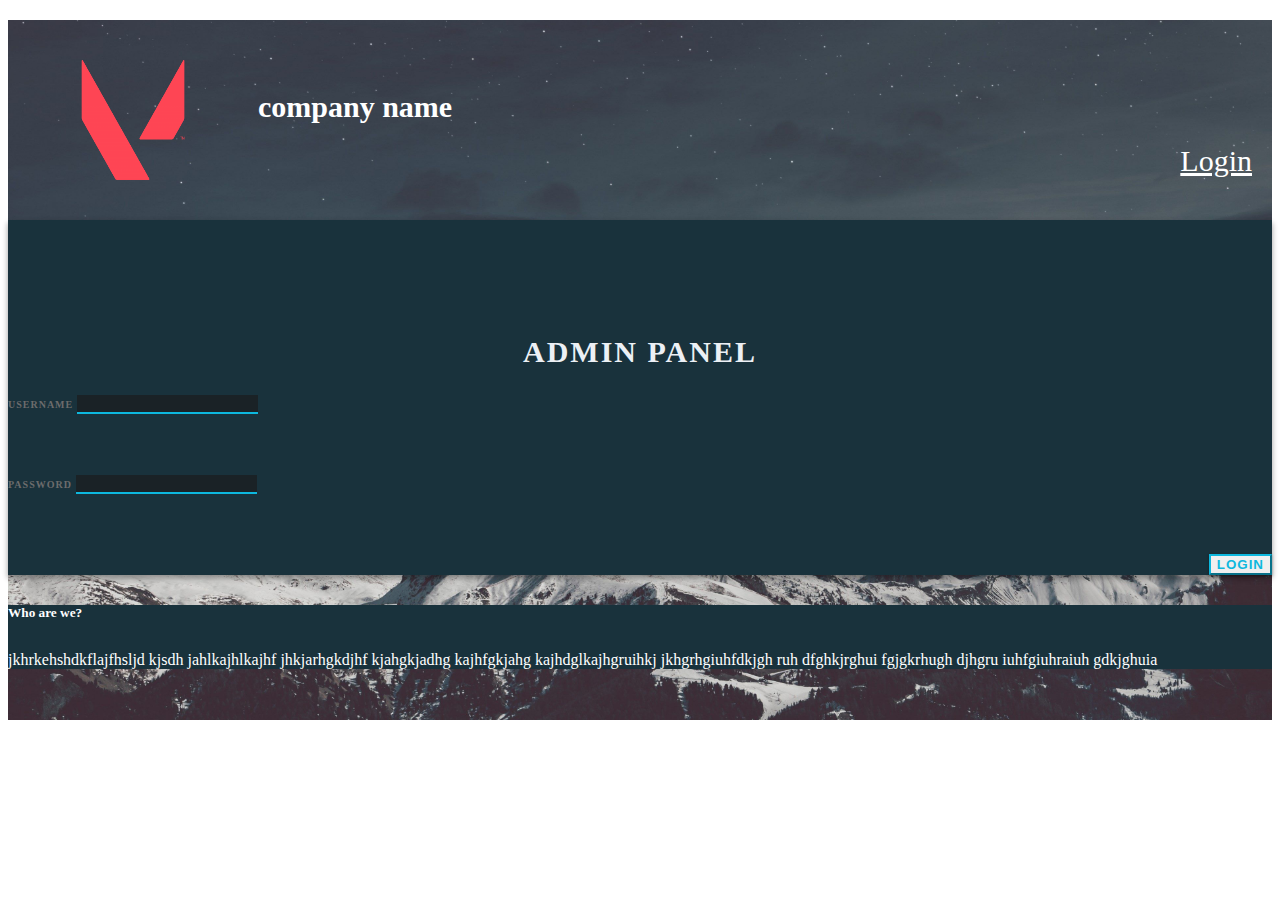
==== login.html @ 008ac02c "initial desgin" ====
<!doctype html>
<html lang="en">
  <head>
    <meta charset="utf-8">
    <meta name="viewport" content="width=device-width, initial-scale=1">
    <link href="https://cdn.jsdelivr.net/npm/bootstrap@5.0.1/dist/css/bootstrap.min.css" rel="stylesheet" integrity="sha384-+0n0xVW2eSR5OomGNYDnhzAbDsOXxcvSN1TPprVMTNDbiYZCxYbOOl7+AMvyTG2x" crossorigin="anonymous">
    <link rel="stylesheet" href="style.css">
    <title>LOGIN</title>
    <style>
   
    </style>
  </head>

  <body>
    <div>
        <!--header-->
        
        <div class="row"  id="header">
          <div class="col-2">
            <img src="pic2.png" class="img-fluid"> <!--logo-->
          </div>
          <div class="col-4">
            <h1>company name</h1>
          </div>
          <div class="col-6" id="login">
            <a href="login.html" onclick="document.getElementById('id01').style.display='block'" style="width:auto;">
                Login
            </a>
          </div>
          <div class="col-5 offset-2">

          </div>
          
        </div>
        <!--main content-->

        <div class="container">
            <div class="row">
                <div class="col-lg-3 col-md-2"></div>
                <div class="col-lg-6 col-md-8 login-box">
                <div class="col-lg-12 login-key"></div>
                <div class="col-lg-12 login-title">
                        ADMIN PANEL
                </div>
    
                <div class="col-lg-12 login-form">
                    <div class="col-lg-12 login-form">
                            <form>
                                <div class="form-group">
                                    <label class="form-control-label">USERNAME</label>
                                    <input type="text" class="form-control">
                                </div>
                                <div class="form-group">
                                    <label class="form-control-label">PASSWORD</label>
                                    <input type="password" class="form-control" i>
                                </div>
    
                                <div class="col-lg-12 loginbttm">
                                   
                                    <div class="col-lg-6 login-btm login-button">
                                        <button type="submit" class="btn btn-outline-primary">LOGIN</button>
                                    </div>
                                </div>
                            </form>
                        </div>
                    </div>
                    <div class="col-lg-3 col-md-2"></div>
                </div>
            </div>
            </div>

                <!--footer-->
       <div class="row" style="background-color: #19323C;">
                    <div class="col-3 offset-1" id="footer">
                      <h5>Who are we?</h4>
                      <p>jkhrkehshdkflajfhsljd kjsdh jahlkajhlkajhf jhkjarhgkdjhf kjahgkjadhg kajhfgkjahg kajhdglkajhgruihkj jkhgrhgiuhfdkjgh ruh dfghkjrghui fgjgkrhugh djhgru iuhfgiuhraiuh gdkjghuia</p>
                    </div>
                  
                </div>
              </div> 
              
            <script src="https://cdn.jsdelivr.net/npm/bootstrap@5.0.1/dist/js/bootstrap.bundle.min.js" integrity="sha384-gtEjrD/SeCtmISkJkNUaaKMoLD0//ElJ19smozuHV6z3Iehds+3Ulb9Bn9Plx0x4" crossorigin="anonymous"></script>
        
          </body>
        </html>
---- style.css ----
#header {
    background: #19323C;
    background-image: url("moun.jpg");
    background-size: cover;
    background-size: 100% 100%;
    height: 700px;
  }
  #header img{
      width:250px;
      height:200px;
      float: left;
  }

  #header h1{
    color: white;
    font-size: 30px;
    position: relative;
    top:70px;
  }

  #header p{
    color: white;
    font-size: 70px;}

  #header #login a{
    color: white;
    font-size: 30px;
    float: right;
    margin-top: 70px;
    padding-right: 20px;
  }


  #postcont{
      margin-top: 60px;
      margin-bottom: 60px;
  }

  .card{
      margin-top: 30px;
      margin-bottom: 30px;
  }
  
 
  #footer p,h5{
    color: white; 
    margin-top: 30px;
    margin-bottom: 30px;

  }

  
  #sideList{
   margin-left: 30px;
   margin-top: 60px;
  }


  /*login */

  .login-box {
    
    margin-top: -500px;
   
    height: auto;
    background: #19323C;
    text-align: center;
    box-shadow: 0 3px 6px rgba(0, 0, 0, 0.16), 0 3px 6px rgba(0, 0, 0, 0.23);
}

.login-key {
    height: 100px;
    font-size: 80px;
    line-height: 100px;

}

.login-title {
    margin-top: 15px;
    text-align: center;
    font-size: 30px;
    letter-spacing: 2px;
    margin-top: 15px;
    font-weight: bold;
    color: #ECF0F5;
}

.login-form {
    margin-top: 25px;
    text-align: left;
}

input[type=text] {
    background-color: #1A2226;
    border: none;
    border-bottom: 2px solid #0DB8DE;
    border-top: 0px;
    border-radius: 0px;
    font-weight: bold;
    outline: 0;
    margin-bottom: 20px;
    padding-left: 0px;
    color: #ECF0F5;
}

input[type=password] {
    background-color: #1A2226;
    border: none;
    border-bottom: 2px solid #0DB8DE;
    border-top: 0px;
    border-radius: 0px;
    font-weight: bold;
    outline: 0;
    padding-left: 0px;
    margin-bottom: 20px;
    color: #ECF0F5;
}


.form-group {
    margin-bottom: 40px;
    outline: 0px;
}

label {
    margin-bottom: 0px;
}

.form-control-label {
    font-size: 10px;
    color: #6C6C6C;
    font-weight: bold;
    letter-spacing: 1px;
}

.btn-outline-primary {
    border-color: #0DB8DE;
    color: #0DB8DE;
    border-radius: 0px;
    font-weight: bold;
    letter-spacing: 1px;
    box-shadow: 0 1px 3px rgba(0, 0, 0, 0.12), 0 1px 2px rgba(0, 0, 0, 0.24);
}

.btn-outline-primary:hover {
    background-color: #0DB8DE;
    right: 0px;
}


.login-button {
    padding-right: 0px;
    text-align: right;
    margin-bottom: 25px;
}

.login-text {
    text-align: left;
    padding-left: 0px;
    color: #A2A4A4;
}

.loginbttm {
    padding: 0px;
}
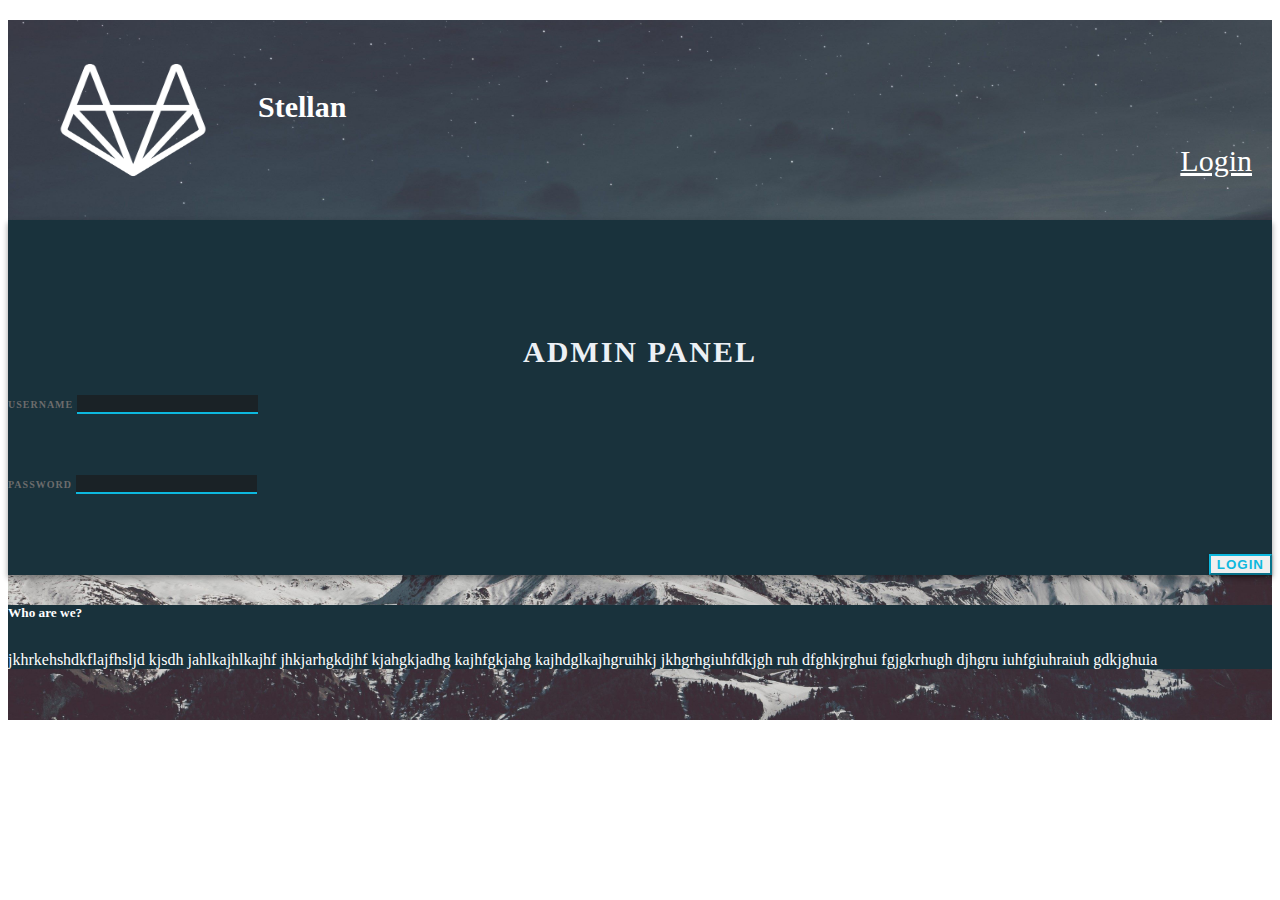
==== commit cfa78805: "extra css" ====
--- a/login.html
+++ b/login.html
@@ -17,14 +17,14 @@
         
         <div class="row"  id="header">
           <div class="col-2">
-            <img src="pic2.png" class="img-fluid"> <!--logo-->
+            <img src="pic2.png" class="img-fluid" onclick="imageClick()"> <!--logo-->
           </div>
-          <div class="col-4">
-            <h1>company name</h1>
+          <div class="col-4" style="margin-left:-40px;">
+            <h1>Stellan </h1>
           </div>
           <div class="col-6" id="login">
-            <a href="login.html" onclick="document.getElementById('id01').style.display='block'" style="width:auto;">
-                Login
+            <a href="login.html" id="auth">
+                              Login
             </a>
           </div>
           <div class="col-5 offset-2">
@@ -45,20 +45,20 @@
     
                 <div class="col-lg-12 login-form">
                     <div class="col-lg-12 login-form">
-                            <form>
+                            <form id="myForm" >
                                 <div class="form-group">
                                     <label class="form-control-label">USERNAME</label>
-                                    <input type="text" class="form-control">
+                                    <input type="text" class="form-control" id="uname">
                                 </div>
                                 <div class="form-group">
                                     <label class="form-control-label">PASSWORD</label>
-                                    <input type="password" class="form-control" i>
+                                    <input type="password" class="form-control" id="pass">
                                 </div>
     
                                 <div class="col-lg-12 loginbttm">
                                    
                                     <div class="col-lg-6 login-btm login-button">
-                                        <button type="submit" class="btn btn-outline-primary">LOGIN</button>
+                                        <button type="submit" class="btn btn-outline-primary" onclick="auth()">LOGIN</button>
                                     </div>
                                 </div>
                             </form>
@@ -70,7 +70,7 @@
             </div>
 
                 <!--footer-->
-       <div class="row" style="background-color: #19323C;">
+           <div class="row" style="background-color: #19323C;">
                     <div class="col-3 offset-1" id="footer">
                       <h5>Who are we?</h4>
                       <p>jkhrkehshdkflajfhsljd kjsdh jahlkajhlkajhf jhkjarhgkdjhf kjahgkjadhg kajhfgkjahg kajhdglkajhgruihkj jkhgrhgiuhfdkjgh ruh dfghkjrghui fgjgkrhugh djhgru iuhfgiuhraiuh gdkjghuia</p>
@@ -78,8 +78,40 @@
                   
                 </div>
               </div> 
+
+            <!--floating button-->
+            <a href="posting.html" class="float">
+            <i class="my-float">+</i>
+            </a>
               
             <script src="https://cdn.jsdelivr.net/npm/bootstrap@5.0.1/dist/js/bootstrap.bundle.min.js" integrity="sha384-gtEjrD/SeCtmISkJkNUaaKMoLD0//ElJ19smozuHV6z3Iehds+3Ulb9Bn9Plx0x4" crossorigin="anonymous"></script>
-        
+            <script src="javascript.js"></script>
+            <script>
+              /*to auth the admin*/
+              var form = document.getElementById("myForm");
+              function handleForm(event) { event.preventDefault(); } 
+              form.addEventListener('submit', handleForm);
+
+
+              function auth() {
+
+              
+               var uname = document.getElementById('uname').value
+               var pass = document.getElementById('pass').value
+
+               if (uname=="admin" && pass=="admin") {
+                location.replace("index.html")
+                 localStorage.setItem("status","logged")
+                 
+                 
+
+               } 
+               else {
+                 document.getElementById("auth").innerHTML = "ops";
+               }
+            
+            }
+            </script>
+            
           </body>
         </html>--- a/style.css
+++ b/style.css
@@ -21,7 +21,8 @@
 
   #header p{
     color: white;
-    font-size: 70px;}
+    font-size: 70px;
+}
 
   #header #login a{
     color: white;
@@ -29,6 +30,7 @@
     float: right;
     margin-top: 70px;
     padding-right: 20px;
+    
   }
 
 
@@ -163,4 +165,31 @@
 
 .loginbttm {
     padding: 0px;
-} +} 
+
+
+/*floating button*/
+
+.float{
+	position:fixed;
+	width:60px;
+	height:60px;
+	bottom:40px;
+	right:40px;
+	background-color:#19323C;
+	color:#FFF;
+	border-radius:50px;
+	text-align:center;
+	box-shadow: 2px 2px 3px #999;
+    border-width: 20px;
+    text-decoration: none;
+    visibility: hidden;
+    
+}
+
+.my-float{
+	margin-top:22px;
+    
+    font-size: 35px;
+    
+}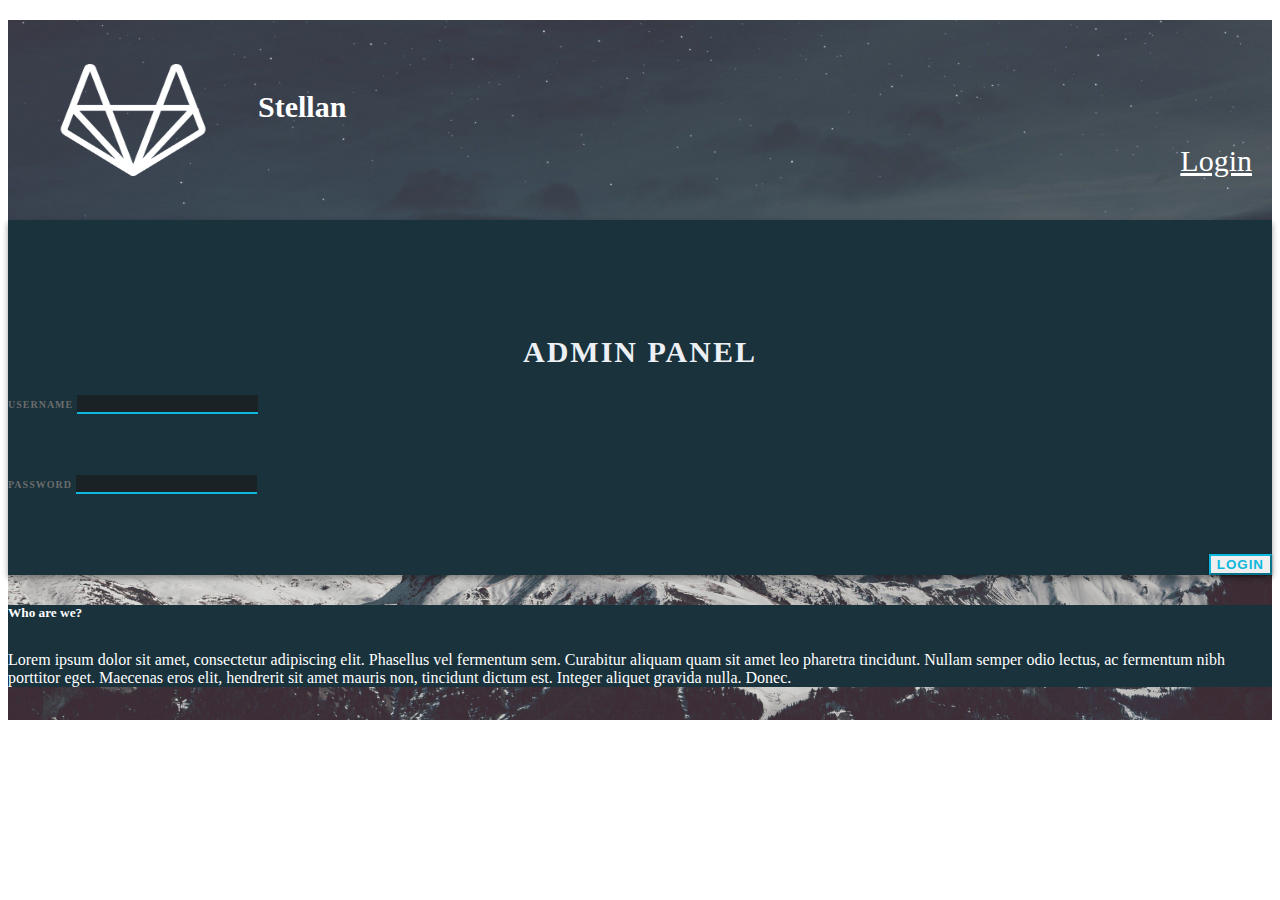
==== commit 431fb0fa: "extra css2" ====
--- a/login.html
+++ b/login.html
@@ -73,7 +73,10 @@
            <div class="row" style="background-color: #19323C;">
                     <div class="col-3 offset-1" id="footer">
                       <h5>Who are we?</h4>
-                      <p>jkhrkehshdkflajfhsljd kjsdh jahlkajhlkajhf jhkjarhgkdjhf kjahgkjadhg kajhfgkjahg kajhdglkajhgruihkj jkhgrhgiuhfdkjgh ruh dfghkjrghui fgjgkrhugh djhgru iuhfgiuhraiuh gdkjghuia</p>
+                      <p>Lorem ipsum dolor sit amet, consectetur adipiscing elit. 
+                        Phasellus vel fermentum sem. Curabitur aliquam quam sit amet leo pharetra tincidunt.
+                         Nullam semper odio lectus, ac fermentum nibh porttitor eget. Maecenas eros elit,
+                          hendrerit sit amet mauris non, tincidunt dictum est. Integer aliquet gravida nulla. Donec.</p>
                     </div>
                   
                 </div>
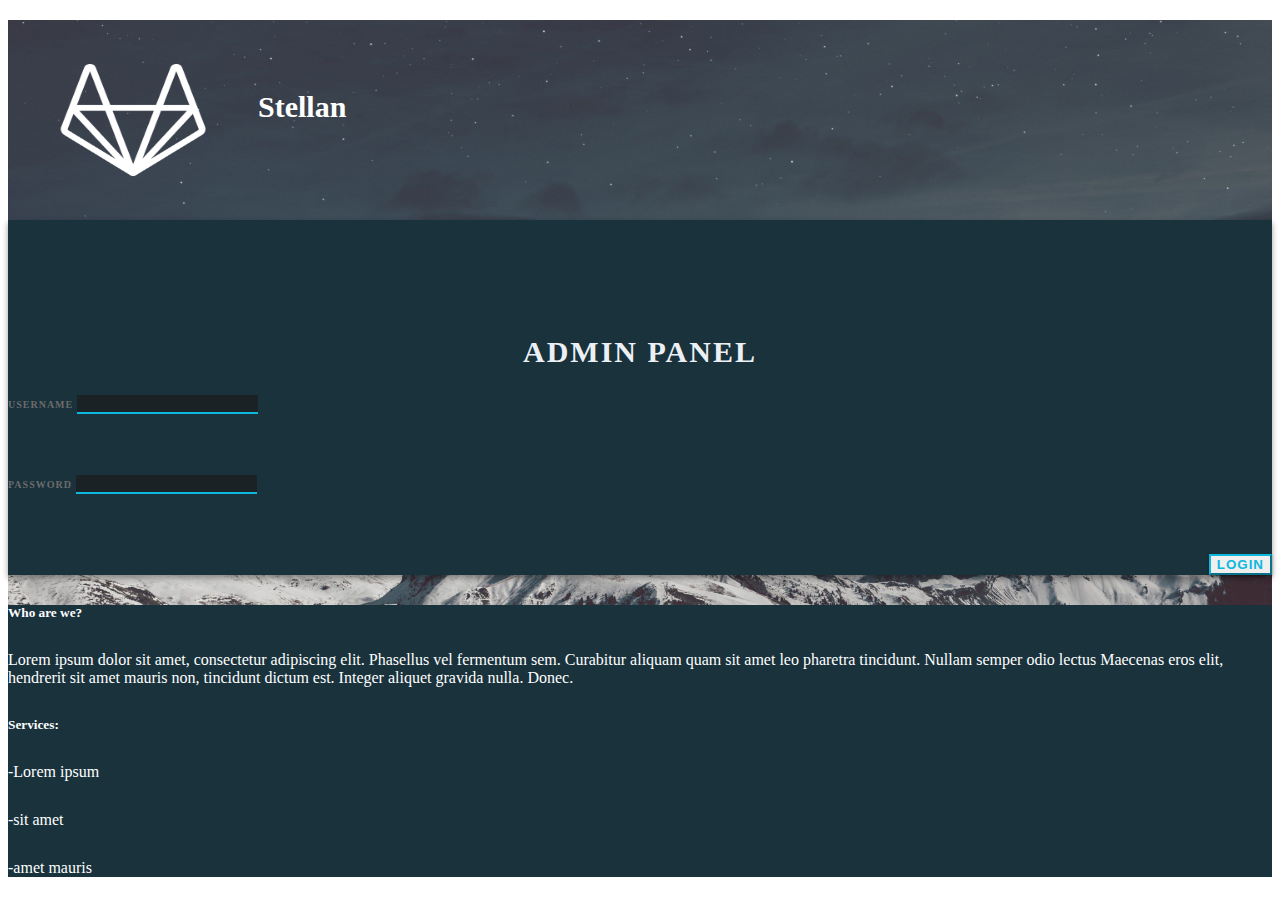
==== commit 65144a7d: "extra css3" ====
--- a/login.html
+++ b/login.html
@@ -20,12 +20,10 @@
             <img src="pic2.png" class="img-fluid" onclick="imageClick()"> <!--logo-->
           </div>
           <div class="col-4" style="margin-left:-40px;">
-            <h1>Stellan </h1>
+            <h1 onclick="imageClick()">Stellan </h1>
           </div>
           <div class="col-6" id="login">
-            <a href="login.html" id="auth">
-                              Login
-            </a>
+           
           </div>
           <div class="col-5 offset-2">
 
@@ -54,6 +52,7 @@
                                     <label class="form-control-label">PASSWORD</label>
                                     <input type="password" class="form-control" id="pass">
                                 </div>
+                                <p id="worngpass" style="color: red; text-align: center;"></p>
     
                                 <div class="col-lg-12 loginbttm">
                                    
@@ -70,16 +69,23 @@
             </div>
 
                 <!--footer-->
-           <div class="row" style="background-color: #19323C;">
-                    <div class="col-3 offset-1" id="footer">
-                      <h5>Who are we?</h4>
-                      <p>Lorem ipsum dolor sit amet, consectetur adipiscing elit. 
-                        Phasellus vel fermentum sem. Curabitur aliquam quam sit amet leo pharetra tincidunt.
-                         Nullam semper odio lectus, ac fermentum nibh porttitor eget. Maecenas eros elit,
-                          hendrerit sit amet mauris non, tincidunt dictum est. Integer aliquet gravida nulla. Donec.</p>
-                    </div>
-                  
+           <div<!--footer-->
+            <div class="row" style="background-color: #19323C;">
+                <div class="col-5 offset-1" id="footer">
+                  <h5>Who are we?</h5>
+                  <p>Lorem ipsum dolor sit amet, consectetur adipiscing elit. 
+                    Phasellus vel fermentum sem. Curabitur aliquam quam sit amet leo pharetra tincidunt.
+                     Nullam semper odio lectus Maecenas eros elit,
+                      hendrerit sit amet mauris non, tincidunt dictum est. Integer aliquet gravida nulla. Donec.</p>
                 </div>
+                <div class="col-3 offset-2" id="footer2">
+                  <h5>Services:</h4>
+                    <p>-Lorem ipsum</p>
+                    <p>-sit amet</p>
+                    <p>-amet mauris</p>
+                </div>
+              
+            </div>
               </div> 
 
             <!--floating button-->
@@ -110,7 +116,8 @@
 
                } 
                else {
-                 document.getElementById("auth").innerHTML = "ops";
+                 document.getElementById("worngpass").innerHTML = "user name or password is worng ";
+
                }
             
             }
--- a/style.css
+++ b/style.css
@@ -46,6 +46,13 @@
   
  
   #footer p,h5{
+    color: white; 
+    margin-top: 30px;
+    margin-bottom: 30px;
+
+  }
+
+  #footer2 p,h5{
     color: white; 
     margin-top: 30px;
     margin-bottom: 30px;
